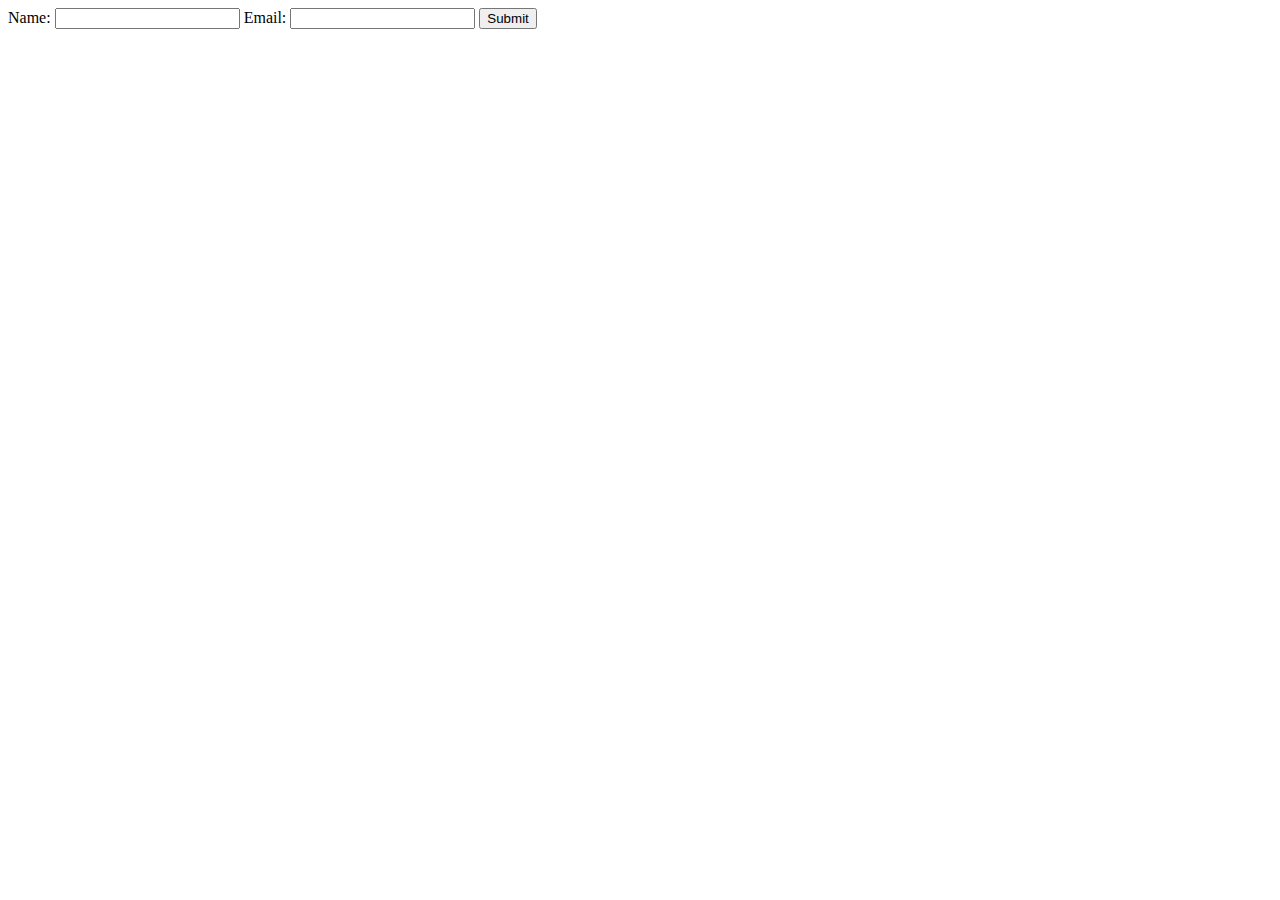
==== test.html @ 9cb41d12 "Update test.html" ====
<!DOCTYPE html>
<html lang="en">
<head>
    <meta charset="UTF-8">
    <meta name="viewport" content="width=device-width, initial-scale=1.0">
    <title>My Form</title>
    <link rel="stylesheet" href="styles.css">
</head>
<body>
    <form action="/submit" method="post">
        <label for="name">Name:</label>
        <input type="text" id="name" name="name" required>
        <label for="email">Email:</label>
        <input type="email" id="email" name="email" required>
        <button type="submit">Submit</button>
    </form>
</body>
</html>
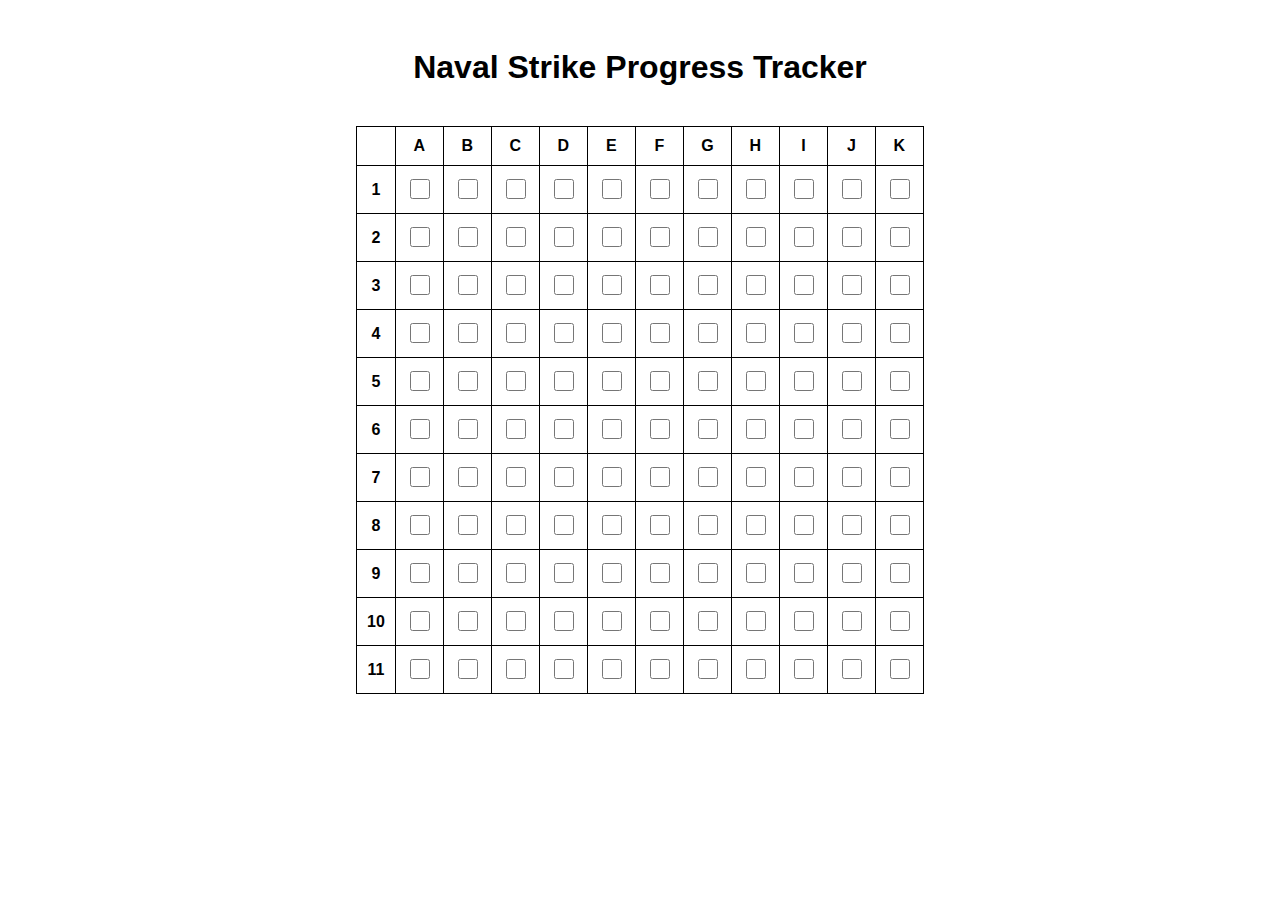
==== commit c7518b7d: "Update test.html" ====
--- a/test.html
+++ b/test.html
@@ -3,17 +3,42 @@
 <head>
     <meta charset="UTF-8">
     <meta name="viewport" content="width=device-width, initial-scale=1.0">
-    <title>My Form</title>
+    <title>Naval Strike Progress Tracker</title>
     <link rel="stylesheet" href="styles.css">
 </head>
 <body>
-    <form action="/submit" method="post">
-        <label for="name">Name:</label>
-        <input type="text" id="name" name="name" required>
-        <label for="email">Email:</label>
-        <input type="email" id="email" name="email" required>
-        <button type="submit">Submit</button>
-    </form>
+    <h1>Naval Strike Progress Tracker</h1>
+    <table>
+        <thead>
+            <tr>
+                <th></th>
+                <th>A</th>
+                <th>B</th>
+                <th>C</th>
+                <th>D</th>
+                <th>E</th>
+                <th>F</th>
+                <th>G</th>
+                <th>H</th>
+                <th>I</th>
+                <th>J</th>
+                <th>K</th>
+            </tr>
+        </thead>
+        <tbody>
+            <!-- Rows 1 to 11 -->
+            <tr><th>1</th><td><input type="checkbox"></td><td><input type="checkbox"></td><td><input type="checkbox"></td><td><input type="checkbox"></td><td><input type="checkbox"></td><td><input type="checkbox"></td><td><input type="checkbox"></td><td><input type="checkbox"></td><td><input type="checkbox"></td><td><input type="checkbox"></td><td><input type="checkbox"></td></tr>
+            <tr><th>2</th><td><input type="checkbox"></td><td><input type="checkbox"></td><td><input type="checkbox"></td><td><input type="checkbox"></td><td><input type="checkbox"></td><td><input type="checkbox"></td><td><input type="checkbox"></td><td><input type="checkbox"></td><td><input type="checkbox"></td><td><input type="checkbox"></td><td><input type="checkbox"></td></tr>
+            <tr><th>3</th><td><input type="checkbox"></td><td><input type="checkbox"></td><td><input type="checkbox"></td><td><input type="checkbox"></td><td><input type="checkbox"></td><td><input type="checkbox"></td><td><input type="checkbox"></td><td><input type="checkbox"></td><td><input type="checkbox"></td><td><input type="checkbox"></td><td><input type="checkbox"></td></tr>
+            <tr><th>4</th><td><input type="checkbox"></td><td><input type="checkbox"></td><td><input type="checkbox"></td><td><input type="checkbox"></td><td><input type="checkbox"></td><td><input type="checkbox"></td><td><input type="checkbox"></td><td><input type="checkbox"></td><td><input type="checkbox"></td><td><input type="checkbox"></td><td><input type="checkbox"></td></tr>
+            <tr><th>5</th><td><input type="checkbox"></td><td><input type="checkbox"></td><td><input type="checkbox"></td><td><input type="checkbox"></td><td><input type="checkbox"></td><td><input type="checkbox"></td><td><input type="checkbox"></td><td><input type="checkbox"></td><td><input type="checkbox"></td><td><input type="checkbox"></td><td><input type="checkbox"></td></tr>
+            <tr><th>6</th><td><input type="checkbox"></td><td><input type="checkbox"></td><td><input type="checkbox"></td><td><input type="checkbox"></td><td><input type="checkbox"></td><td><input type="checkbox"></td><td><input type="checkbox"></td><td><input type="checkbox"></td><td><input type="checkbox"></td><td><input type="checkbox"></td><td><input type="checkbox"></td></tr>
+            <tr><th>7</th><td><input type="checkbox"></td><td><input type="checkbox"></td><td><input type="checkbox"></td><td><input type="checkbox"></td><td><input type="checkbox"></td><td><input type="checkbox"></td><td><input type="checkbox"></td><td><input type="checkbox"></td><td><input type="checkbox"></td><td><input type="checkbox"></td><td><input type="checkbox"></td></tr>
+            <tr><th>8</th><td><input type="checkbox"></td><td><input type="checkbox"></td><td><input type="checkbox"></td><td><input type="checkbox"></td><td><input type="checkbox"></td><td><input type="checkbox"></td><td><input type="checkbox"></td><td><input type="checkbox"></td><td><input type="checkbox"></td><td><input type="checkbox"></td><td><input type="checkbox"></td></tr>
+            <tr><th>9</th><td><input type="checkbox"></td><td><input type="checkbox"></td><td><input type="checkbox"></td><td><input type="checkbox"></td><td><input type="checkbox"></td><td><input type="checkbox"></td><td><input type="checkbox"></td><td><input type="checkbox"></td><td><input type="checkbox"></td><td><input type="checkbox"></td><td><input type="checkbox"></td></tr>
+            <tr><th>10</th><td><input type="checkbox"></td><td><input type="checkbox"></td><td><input type="checkbox"></td><td><input type="checkbox"></td><td><input type="checkbox"></td><td><input type="checkbox"></td><td><input type="checkbox"></td><td><input type="checkbox"></td><td><input type="checkbox"></td><td><input type="checkbox"></td><td><input type="checkbox"></td></tr>
+            <tr><th>11</th><td><input type="checkbox"></td><td><input type="checkbox"></td><td><input type="checkbox"></td><td><input type="checkbox"></td><td><input type="checkbox"></td><td><input type="checkbox"></td><td><input type="checkbox"></td><td><input type="checkbox"></td><td><input type="checkbox"></td><td><input type="checkbox"></td><td><input type="checkbox"></td></tr>
+        </tbody>
+    </table>
 </body>
 </html>
-
--- a/styles.css
+++ b/styles.css
@@ -0,0 +1,27 @@
+body {
+    font-family: Arial, sans-serif;
+    display: flex;
+    flex-direction: column;
+    align-items: center;
+    padding: 20px;
+}
+
+h1 {
+    margin-bottom: 20px;
+}
+
+table {
+    border-collapse: collapse;
+    margin-top: 20px;
+}
+
+th, td {
+    border: 1px solid #000;
+    padding: 10px;
+    text-align: center;
+}
+
+input[type="checkbox"] {
+    width: 20px;
+    height: 20px;
+}
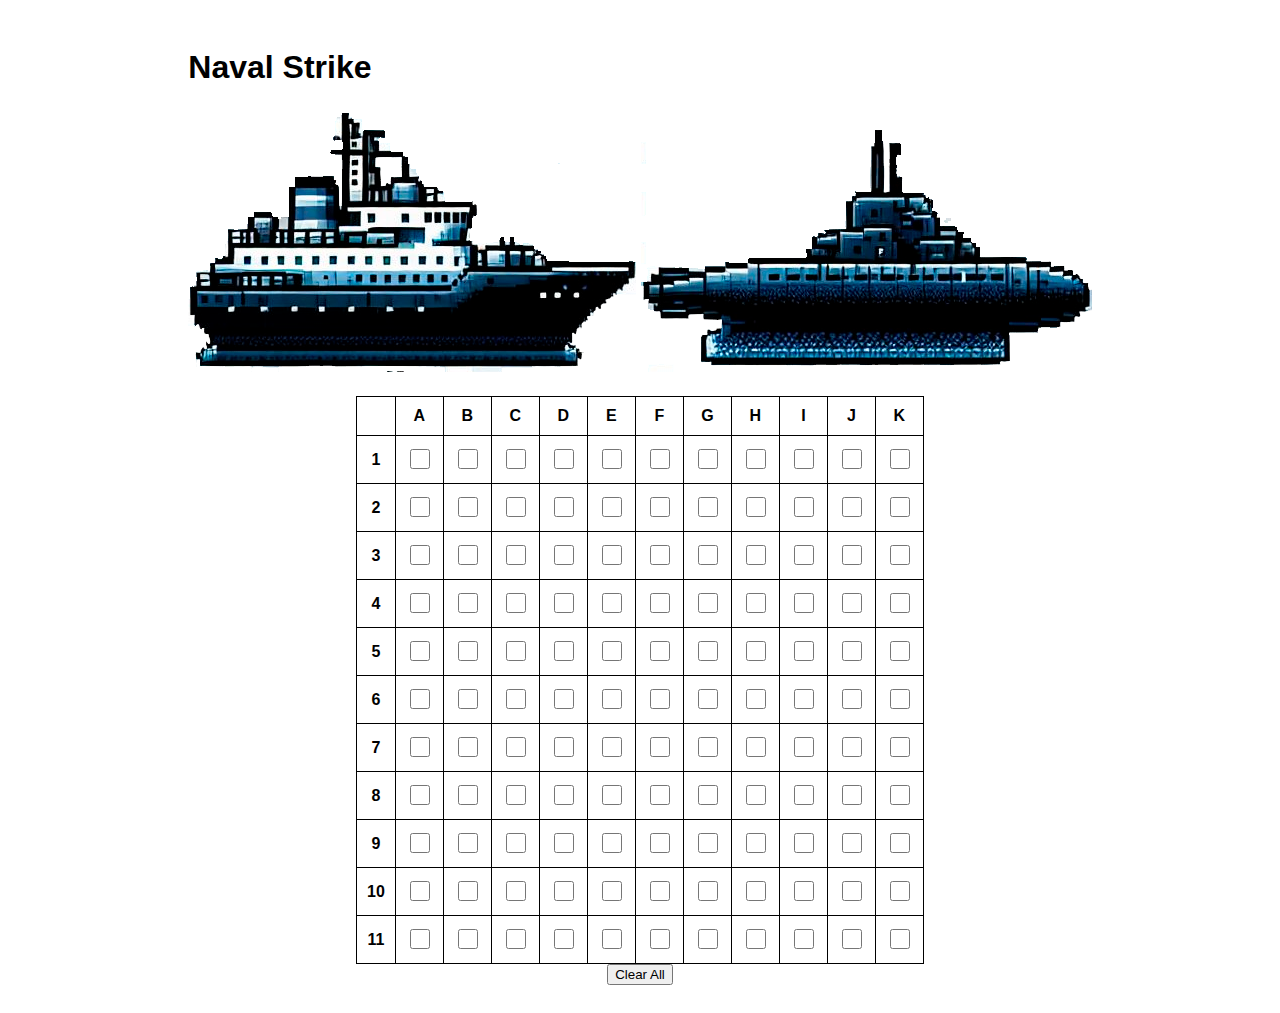
==== commit 0b0dd90d: "Update test.html" ====
--- a/test.html
+++ b/test.html
@@ -3,11 +3,17 @@
 <head>
     <meta charset="UTF-8">
     <meta name="viewport" content="width=device-width, initial-scale=1.0">
-    <title>Naval Strike Progress Tracker</title>
+    <title>Naval Strike</title>
     <link rel="stylesheet" href="styles.css">
 </head>
 <body>
-    <h1>Naval Strike Progress Tracker</h1>
+    <header>
+        <h1>Naval Strike</h1>
+        <div class="pixel-art-container">
+            <img src="ship.png" alt="Pixel Art Ship">
+            <img src="submarine.png" alt="Pixel Art Submarine">
+        </div>
+    </header>
     <table>
         <thead>
             <tr>
@@ -40,5 +46,12 @@
             <tr><th>11</th><td><input type="checkbox"></td><td><input type="checkbox"></td><td><input type="checkbox"></td><td><input type="checkbox"></td><td><input type="checkbox"></td><td><input type="checkbox"></td><td><input type="checkbox"></td><td><input type="checkbox"></td><td><input type="checkbox"></td><td><input type="checkbox"></td><td><input type="checkbox"></td></tr>
         </tbody>
     </table>
+    <button onclick="clearCheckboxes()">Clear All</button>
+    <script>
+        function clearCheckboxes() {
+            const checkboxes = document.querySelectorAll('input[type="checkbox"]');
+            checkboxes.forEach(checkbox => checkbox.checked = false);
+        }
+    </script>
 </body>
 </html>
